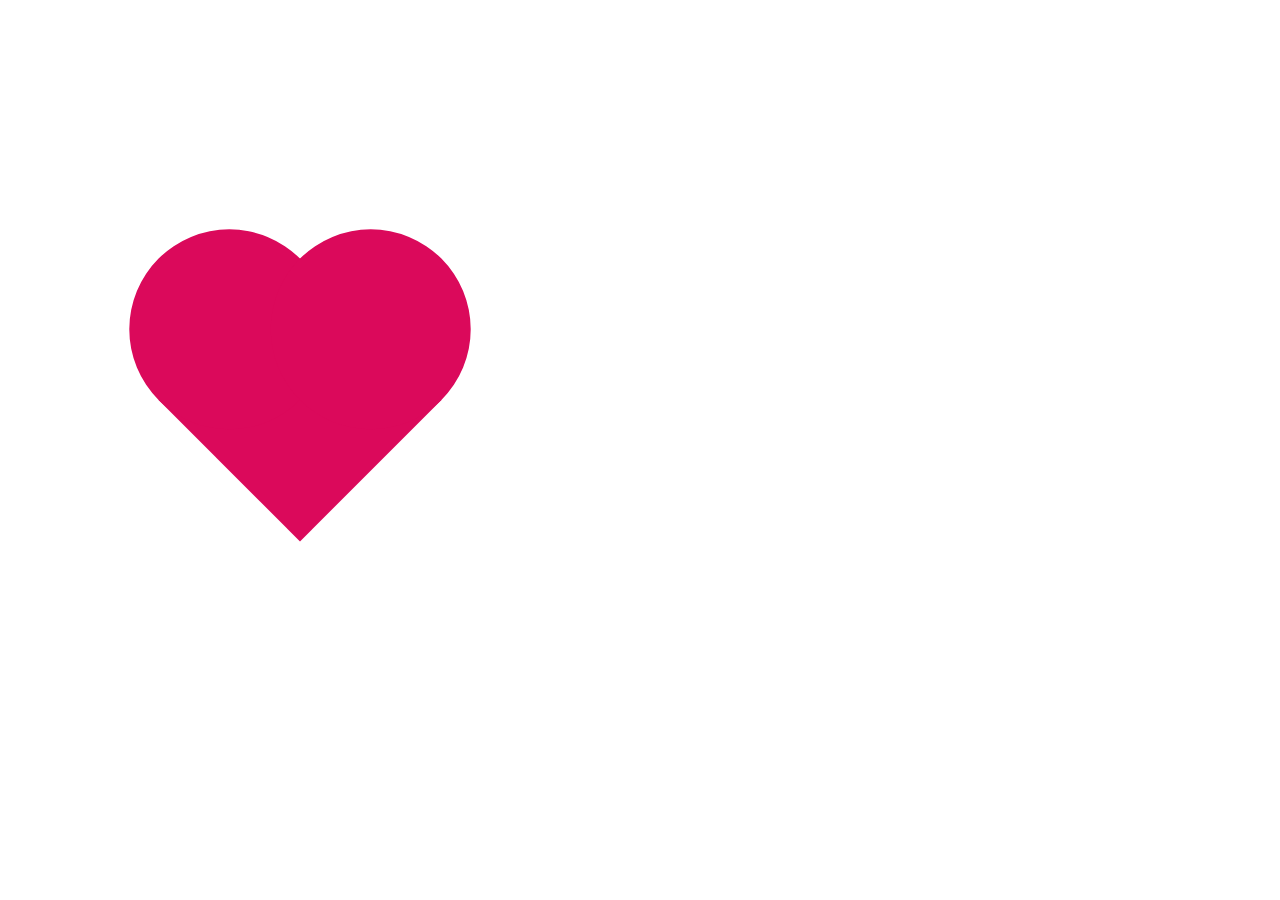
==== index.html @ bea5f5da "Rename index1.html to index.html" ====
<!DOCTYPE html>
	<html>
	<head>
		<title>drawing</title>
		<meta charset="utf-8">
		<meta name="viewport" content="width=device-width,initial-scale=1.0">
		<style type="text/css">
			.heart{
				background-color: #DB095B;
				position: absolute;
				top: 300px;
				left: 200px;
				width: 200px;
				height: 200px;
				transform: rotate(-45deg);
				animation-name: heart;
				animation-duration: 20s
			}
			.heart::after{
				background-color: #DB095B;
				content: "";
				position: absolute;
				top: 0px;
				left: 100px;
				width: 200px;
				height: 200px;
				border-radius: 50%;		
				animation-name: heart;
				animation-duration: 20s	
			}
			.heart::before{
				background-color: #DB095B;
				content: "";
				position: absolute;
				top: -100px;
				left: 0px;
				width: 200px;
				height: 200px;
				border-radius: 50%;		
				animation-name: heart;
				animation-duration: 20s	
			}
			@keyframes heart{
				0%{
					background-color: red;
				}
				10%{
					background-color: orange;
				}
				20%{
					background-color: yellow;
				}
				30%{
					background-color: green;
				}
				40%{
					background-color: blue;
				}
				50%{
					background-color: indigo;
				}
				60%{
					background-color: violet;
				}
				100%{
					background-color: black;
			}
		</style>
	</head>
	<body>
		<div class="heart"></div>
	</body>
</html>
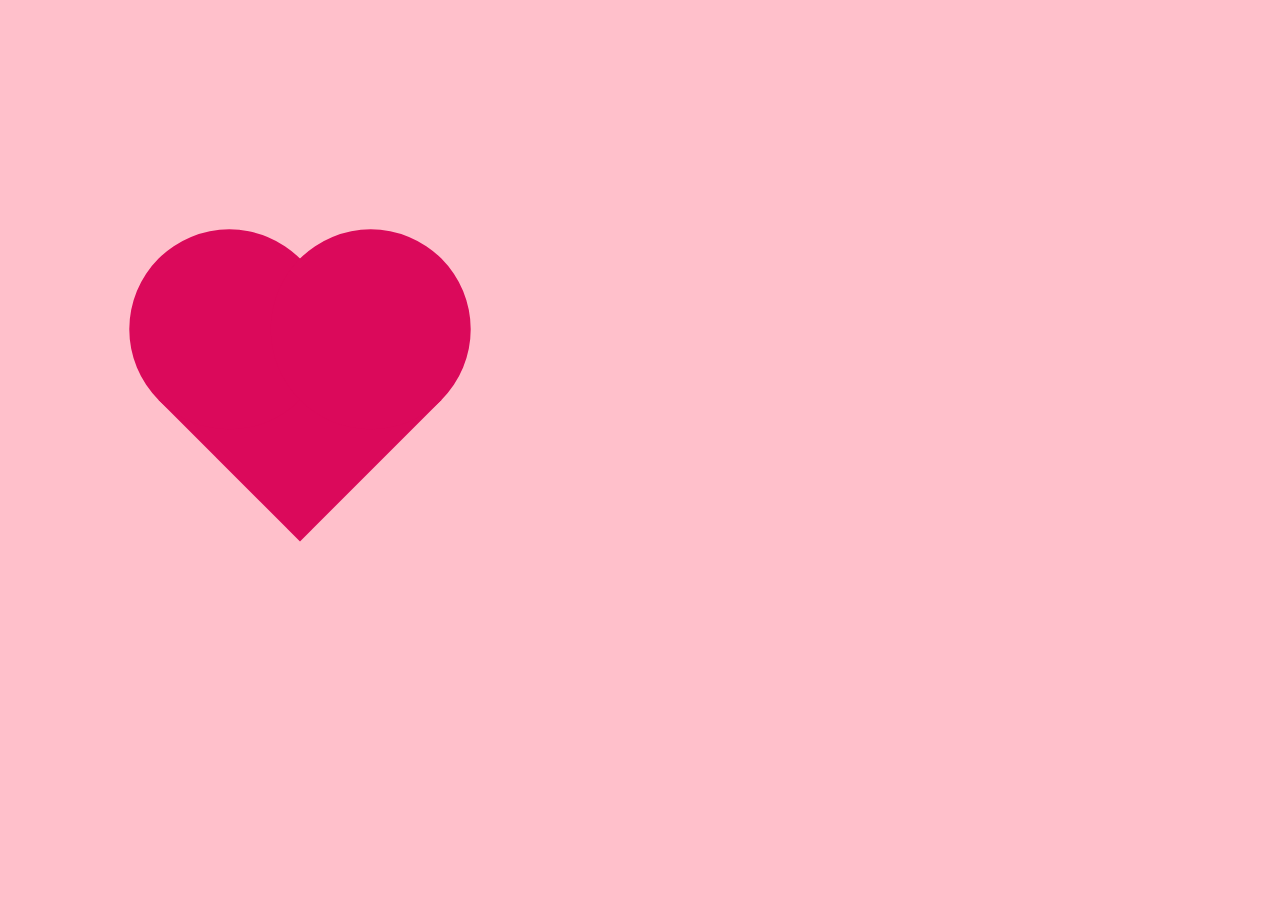
==== commit 869095d0: "Update index.html" ====
--- a/index.html
+++ b/index.html
@@ -5,6 +5,9 @@
 		<meta charset="utf-8">
 		<meta name="viewport" content="width=device-width,initial-scale=1.0">
 		<style type="text/css">
+			*{
+				background-color: pink;
+			}
 			.heart{
 				background-color: #DB095B;
 				position: absolute;
@@ -14,7 +17,9 @@
 				height: 200px;
 				transform: rotate(-45deg);
 				animation-name: heart;
-				animation-duration: 20s
+				animation-duration: 20s;
+				animation-iteration-count: 10;
+
 			}
 			.heart::after{
 				background-color: #DB095B;
@@ -62,8 +67,15 @@
 				60%{
 					background-color: violet;
 				}
+				80%{
+					background-color: purple;
+				}
+				90%{
+					background-color: magenta;
+				}
 				100%{
-					background-color: black;
+					background-color: crimson;
+				}
 			}
 		</style>
 	</head>
